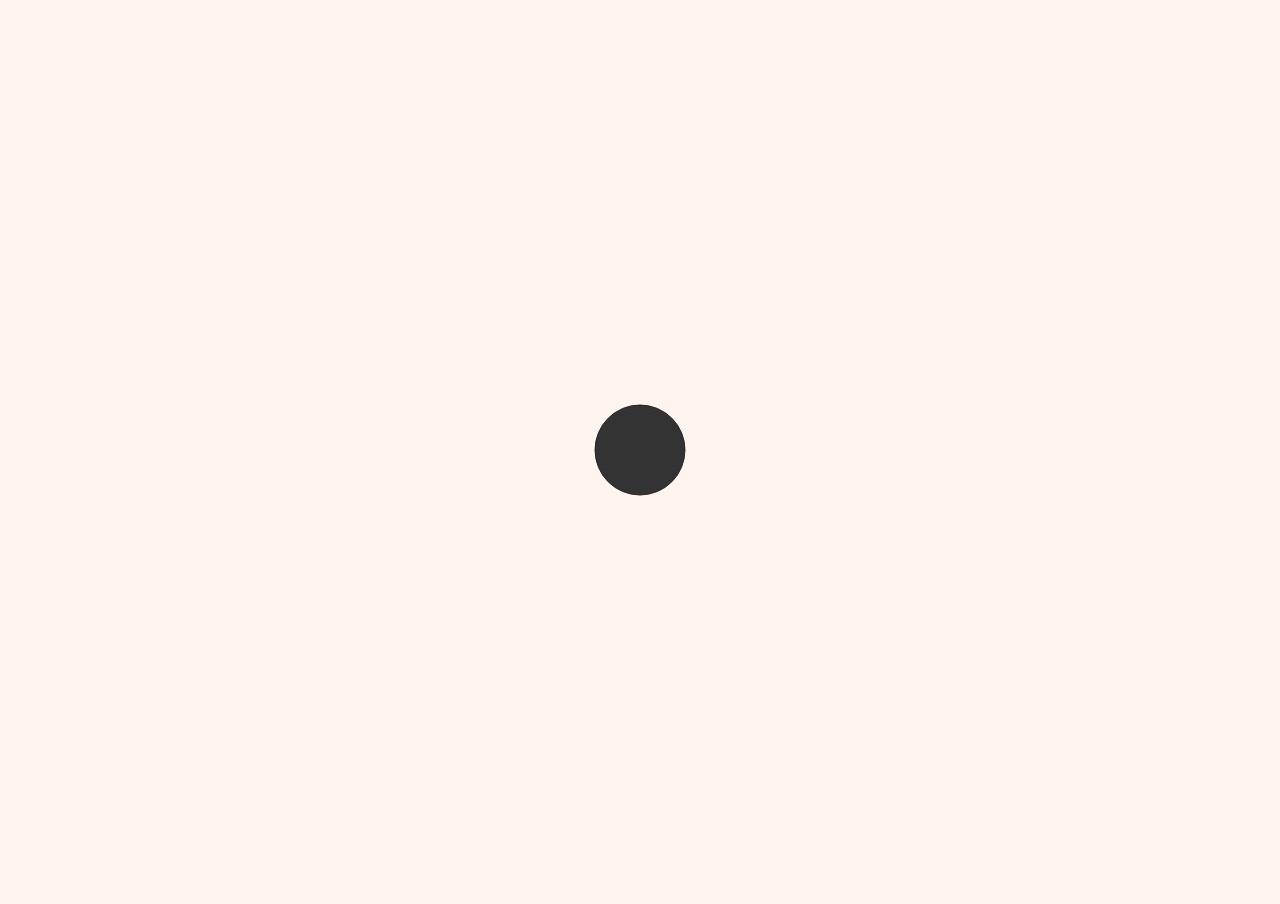
==== 7s/index.html @ ed6ba4b5 "сделал 7" ====
<!DOCTYPE html>
<html lang="ru">
<head>
    <meta charset="UTF-8">
    <meta name="viewport" content="width=device-width, initial-scale=1.0">
    <title>Document</title>
    <link rel="stylesheet" href="style.css">
</head>
<body>
    <canvas></canvas>
    <script src="script.js"></script>
</body>
</html>
---- 7s/style.css ----
body {
    margin: 0%;
    overflow: hidden;
    background: Seashell;
    cursor: none;
}
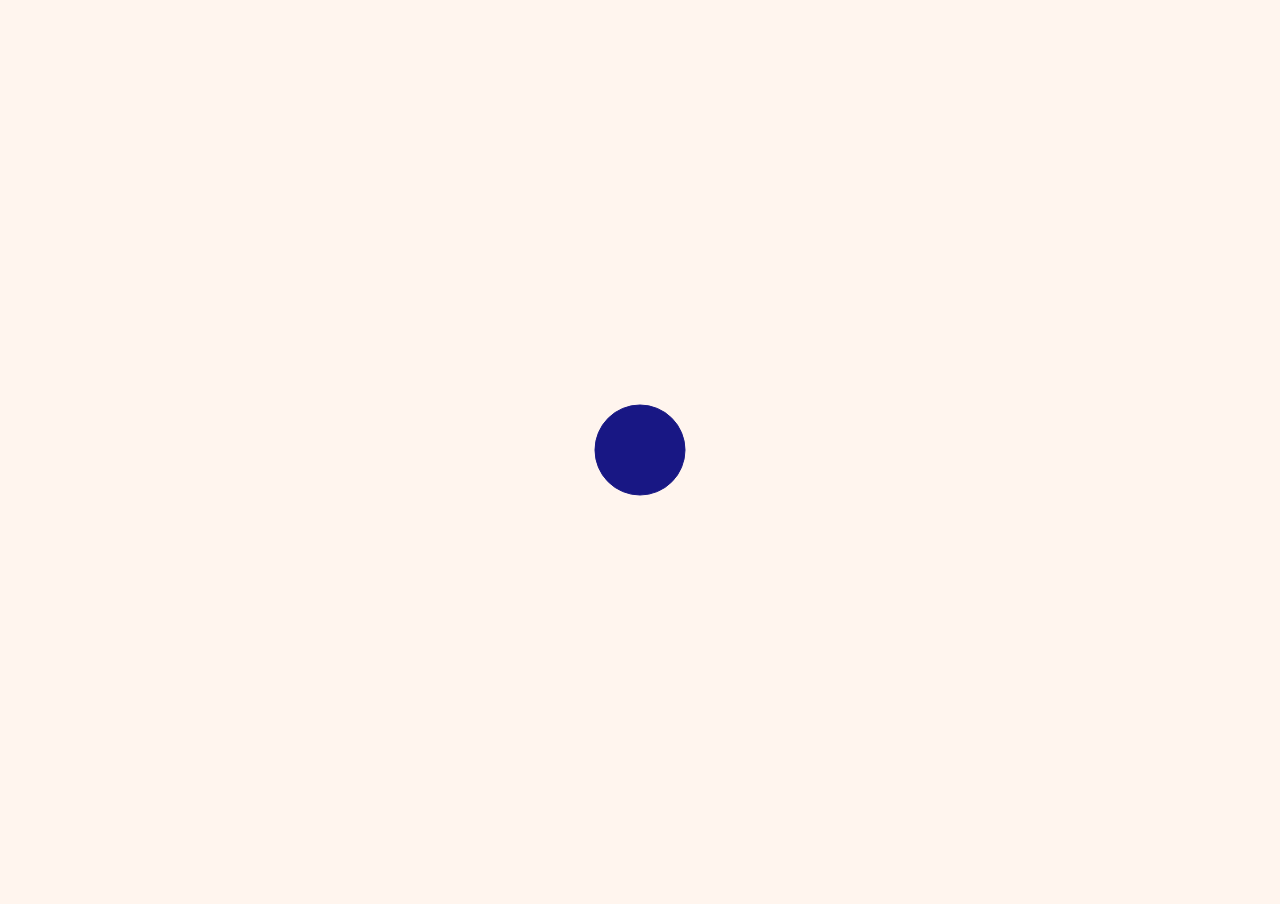
==== commit 9870e6f6: "Сделал 7-ую" ====
--- a/7s/index.html
+++ b/7s/index.html
@@ -3,6 +3,7 @@
 <head>
     <meta charset="UTF-8">
     <meta name="viewport" content="width=device-width, initial-scale=1.0">
+    <meta http-equiv="X-UA-Compatible" content="ie=edge">
     <title>Document</title>
     <link rel="stylesheet" href="style.css">
 </head>
@@ -10,4 +11,4 @@
     <canvas></canvas>
     <script src="script.js"></script>
 </body>
-</html>
+</html>